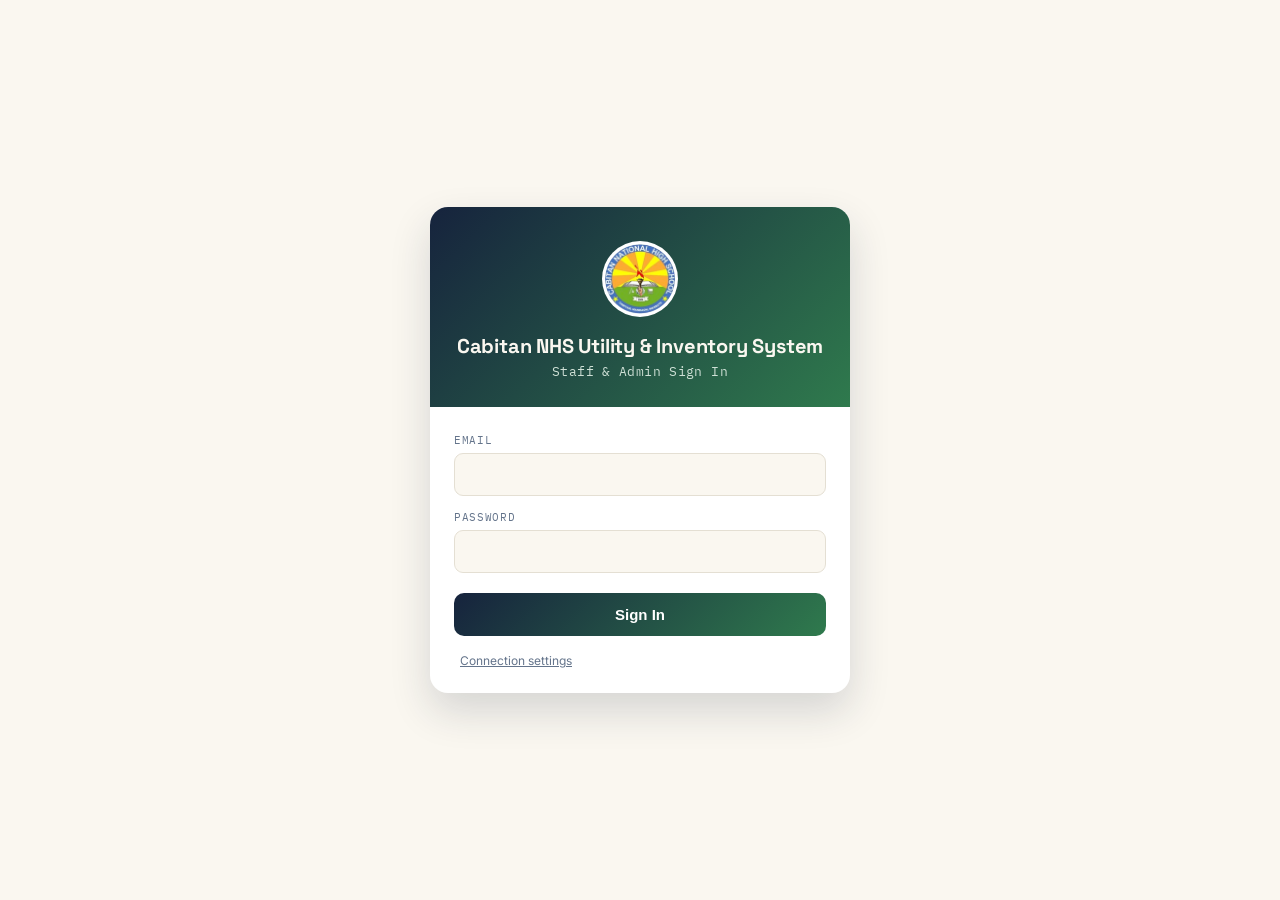
==== index.html @ 5f873664 "Update index.html" ====
<!DOCTYPE html>
<html lang="en">
<head>
<meta charset="UTF-8" />
<meta name="viewport" content="width=device-width, initial-scale=1, maximum-scale=1" />
<title>Stock Check — Cabitan NHS</title>
<!--
  DEPLOYING TO GITHUB PAGES:
  1. Rename this file to index.html and upload it to your GitHub repo
     (this is the staff-facing tool: check stock, sign in, log In/Out).
  2. Repo Settings -> Pages -> Source: Deploy from a branch -> main -> / (root).
  3. Your live URL will be https://yourusername.github.io/your-repo-name/
  4. Open it on a phone, tap "Connection settings," paste your Supabase
     project URL and anon key, then "Add to Home Screen" for quick access.
  5. Uses localStorage to remember your connection settings and sign-in
     session on that device -- works fine on GitHub Pages (unlike Claude's
     artifact sandbox, which needed a different storage API).

  PENDING REQUESTS: "Log Out" on an item here writes a row to the
  item_requests table instead of moving stock right away -- an admin has
  to open "Pending Requests" and Mark Fulfilled (or Remove) before stock
  actually changes. This page and dashboard.html BOTH read/write the same
  item_requests table, so they share one schema -- see the SQL and
  migration notes in dashboard.html's top comment for the create-table /
  RLS policy statements.
-->
<link rel="preconnect" href="https://fonts.googleapis.com">
<link href="https://fonts.googleapis.com/css2?family=Space+Grotesk:wght@500;600;700&family=Inter:wght@400;500;600&family=IBM+Plex+Mono:wght@500;600&display=swap" rel="stylesheet">
<style>
  :root{
    --ink:#16233D; --paper:#FAF7F0; --paper-raised:#FFFFFF; --slate:#64748B; --hair:#E4DFD3;
    --green:#2F7A4D; --green-bg:#E8F3EC;
    --amber:#C77C1D; --amber-bg:#FBEEDC;
    --rust:#B4402A; --rust-bg:#F8E8E4;
    --blue:#2E5AAC; --blue-bg:#E7EDF9;
  }
  *{box-sizing:border-box;}
  @media (prefers-reduced-motion: reduce){ *{animation-duration:.01ms !important; transition-duration:.01ms !important;} }
  html,body{margin:0; padding:0; background:var(--paper); color:var(--ink); font-family:'Inter',system-ui,sans-serif; -webkit-tap-highlight-color:transparent;}
  .app{width:100%; max-width:1400px; margin:0 auto; min-height:100vh; display:flex; flex-direction:column;}

  header{position:sticky; top:0; z-index:10; background:var(--ink); color:var(--paper); padding:18px 18px 14px;}
  .eyebrow{font-family:'IBM Plex Mono',monospace; font-size:11px; letter-spacing:.14em; text-transform:uppercase; color:#8FA3C9; margin:0 0 4px;}
  .title-row{display:flex; justify-content:space-between; align-items:flex-start; margin-bottom:14px;}
  .brand-row{display:flex; align-items:center; gap:10px;}
  .brand-logo{width:40px; height:36px; object-fit:cover; border-radius:8px; border:1px solid #2A3B5C;}
  h1{font-family:'Space Grotesk',sans-serif; font-weight:700; font-size:22px; margin:0; letter-spacing:-0.01em;}
  #authControl{font-family:'IBM Plex Mono',monospace; font-size:11px; text-align:right;}
  #authControl button{background:none; border:1px solid #2A3B5C; color:var(--paper); border-radius:99px; padding:5px 11px; cursor:pointer; font-family:inherit; font-size:11px;}
  .auth-name{display:block; color:#8FA3C9; margin-bottom:4px; max-width:130px; overflow:hidden; text-overflow:ellipsis; white-space:nowrap;}

  .search-row{display:flex; gap:8px;}
  #search{flex:1; font-family:'Inter',sans-serif; font-size:15px; padding:11px 14px; border-radius:10px; border:1px solid #2A3B5C; background:#1F3050; color:var(--paper); outline:none;}
  #search::placeholder{color:#7C8FB5;}
  #search:focus{border-color:#8FA3C9;}
  #refreshBtn{font-family:'IBM Plex Mono',monospace; font-size:12px; font-weight:600; border:1px solid #2A3B5C; background:#1F3050; color:var(--paper); border-radius:10px; padding:0 14px; cursor:pointer;}
  #refreshBtn:active{transform:scale(0.96);}
  .meta-row{display:flex; justify-content:space-between; align-items:center; margin-top:10px; font-family:'IBM Plex Mono',monospace; font-size:11px; color:#8FA3C9;}
  #settingsToggle{background:none; border:none; color:#8FA3C9; font-family:'IBM Plex Mono',monospace; font-size:11px; cursor:pointer; text-decoration:underline; padding:0;}

  #settingsPanel{display:none; background:#1F3050; padding:14px 18px; color:var(--paper);}
  #settingsPanel.open{display:block;}
  #settingsPanel label{display:block; font-family:'IBM Plex Mono',monospace; font-size:11px; color:#8FA3C9; margin:10px 0 4px;}
  #settingsPanel input{width:100%; font-family:'IBM Plex Mono',monospace; font-size:13px; padding:9px 10px; border-radius:8px; border:1px solid #2A3B5C; background:#16233D; color:var(--paper); outline:none;}
  #settingsPanel .hint{font-size:12px; color:#8FA3C9; margin-top:10px; line-height:1.5;}
  #saveSettings{margin-top:12px; width:100%; padding:10px; border:none; border-radius:8px; background:var(--paper); color:var(--ink); font-weight:600; cursor:pointer;}

  main{flex:1; padding:14px 14px 40px;}
  #status{text-align:center; padding:40px 20px; color:var(--slate); font-size:14px; line-height:1.6;}
  .list{display:grid; grid-template-columns:repeat(auto-fill, minmax(240px, 1fr)); gap:10px; align-items:start;}
  .card{position:relative; background:var(--paper-raised); border:1px solid var(--hair); border-radius:12px; padding:14px 16px 14px 30px; animation:rise .28s ease backwards;}
  .list .card:nth-child(n){animation-delay:calc(var(--i, 0) * 18ms);}
  @keyframes rise{ from{opacity:0; transform:translateY(6px);} to{opacity:1; transform:none;} }
  .card::before{content:""; position:absolute; left:12px; top:20px; width:7px; height:7px; border-radius:50%; background:var(--paper); border:2px solid var(--hair);}
  .card-top{display:flex; justify-content:space-between; align-items:flex-start; gap:10px;}
  .card-name{font-family:'Space Grotesk',sans-serif; font-weight:600; font-size:15.5px; line-height:1.25;}
  .card-cat{font-size:12px; color:var(--slate); margin-top:2px;}
  .qty{font-family:'IBM Plex Mono',monospace; font-weight:600; font-size:19px; white-space:nowrap;}
  .card-bottom{display:flex; justify-content:space-between; align-items:center; margin-top:10px;}
  .badge{font-family:'IBM Plex Mono',monospace; font-size:10.5px; font-weight:600; letter-spacing:.04em; text-transform:uppercase; padding:3px 9px; border-radius:99px;}
  .badge.ok{background:var(--green-bg); color:var(--green);}
  .badge.low{background:var(--amber-bg); color:var(--amber);}
  .badge.critical{background:var(--rust-bg); color:var(--rust);}
  .updated{font-size:11px; color:var(--slate);}

  .log-row{display:flex; gap:8px; margin-top:12px; padding-top:12px; border-top:1px dashed var(--hair);}
  .log-btn{flex:1; font-family:'IBM Plex Mono',monospace; font-size:11.5px; font-weight:600; letter-spacing:.03em; border-radius:8px; padding:8px 0; cursor:pointer; border:none;}
  .log-btn.in{background:var(--green-bg); color:var(--green);}
  .log-btn.out{background:var(--rust-bg); color:var(--rust);}
  .log-btn:active{transform:scale(0.97);}
  .signin-hint{font-size:12px; color:var(--slate); margin-top:12px; padding-top:12px; border-top:1px dashed var(--hair); text-align:center;}
  .signin-hint a{color:var(--blue); cursor:pointer; text-decoration:underline;}

  .empty{text-align:center; padding:60px 20px; color:var(--slate); font-size:14px;}
  footer{text-align:center; padding:16px; font-family:'IBM Plex Mono',monospace; font-size:10.5px; color:var(--slate); letter-spacing:.03em;}

  /* ---------- Modal (shared: sign-in + log transaction) ---------- */
  .overlay{display:none; position:fixed; inset:0; background:rgba(22,35,61,.55); z-index:50; align-items:flex-end; justify-content:center;}
  .overlay.open{display:flex;}
  .sheet{width:100%; max-width:520px; background:var(--paper-raised); border-radius:16px 16px 0 0; padding:22px 20px 26px; animation:slideup .22s ease;}
  @keyframes slideup{ from{transform:translateY(16px); opacity:0;} to{transform:none; opacity:1;} }
  .sheet h2{font-family:'Space Grotesk',sans-serif; font-size:18px; margin:0 0 4px;}
  .sheet .sub{font-size:12.5px; color:var(--slate); margin:0 0 16px;}
  .sheet label{display:block; font-family:'IBM Plex Mono',monospace; font-size:11px; color:var(--slate); margin:12px 0 4px;}
  .sheet input, .sheet select{width:100%; font-family:'Inter',sans-serif; font-size:15px; padding:10px 12px; border-radius:9px; border:1px solid var(--hair); background:var(--paper); color:var(--ink); outline:none;}
  .sheet input:focus, .sheet select:focus{border-color:var(--blue);}
  .sheet-actions{display:flex; gap:10px; margin-top:20px;}
  .sheet-actions button{flex:1; padding:11px 0; border-radius:9px; border:none; font-weight:600; cursor:pointer; font-size:14px;}
  .btn-cancel{background:var(--paper); color:var(--slate); border:1px solid var(--hair) !important;}
  .btn-confirm{background:var(--ink); color:var(--paper);}
  .sheet-error{color:var(--rust); font-size:12.5px; margin-top:10px; display:none;}
  .request-row{display:flex; justify-content:space-between; align-items:center; gap:10px; padding:10px 0; border-bottom:1px solid var(--hair);}
  .request-row:last-child{border-bottom:none;}
  .request-meta{font-size:13px;}
  .request-meta .name{font-family:'Space Grotesk',sans-serif; font-weight:600;}
  .request-meta .sub{font-size:11.5px; color:var(--slate); margin-top:1px;}
  .fulfill-btn{background:var(--green-bg); color:var(--green); border:none; border-radius:8px; padding:8px 14px; font-family:'IBM Plex Mono',monospace; font-size:11px; font-weight:600; cursor:pointer; white-space:nowrap;}
  .fulfill-btn:active{transform:scale(0.96);}
  .request-actions{display:flex; gap:8px; flex-shrink:0;}
  .remove-btn{background:var(--rust-bg); color:var(--rust); border:none; border-radius:8px; padding:8px 14px; font-family:'IBM Plex Mono',monospace; font-size:11px; font-weight:600; cursor:pointer; white-space:nowrap;}
  .remove-btn:active{transform:scale(0.96);}

  /* ---------- Login gate ---------- */
  #gateScreen{min-height:100vh; display:flex; align-items:center; justify-content:center; padding:24px;}
  .gate-card{width:100%; max-width:420px; background:var(--paper-raised); border-radius:18px; overflow:hidden; box-shadow:0 18px 40px rgba(22,35,61,.16); animation:rise .3s ease backwards;}
  .gate-hero{background:linear-gradient(135deg, var(--ink), var(--green)); color:var(--paper); padding:34px 24px 28px; text-align:center;}
  .gate-logo{width:76px; height:76px; border-radius:50%; object-fit:cover; border:3px solid rgba(255,255,255,.35); background:#fff; margin-bottom:12px;}
  .gate-hero h1{font-family:'Space Grotesk',sans-serif; font-weight:700; font-size:20px; margin:0 0 4px;}
  .gate-hero p{margin:0; font-size:12.5px; color:#CFE0D6; font-family:'IBM Plex Mono',monospace; letter-spacing:.03em;}
  .gate-form{padding:26px 24px 24px;}
  .gate-form label{display:block; font-family:'IBM Plex Mono',monospace; font-size:11px; letter-spacing:.06em; text-transform:uppercase; color:var(--slate); margin:14px 0 6px;}
  .gate-form label:first-child{margin-top:0;}
  .gate-form input{width:100%; font-family:'Inter',sans-serif; font-size:15px; padding:11px 13px; border-radius:9px; border:1px solid var(--hair); background:var(--paper); color:var(--ink); outline:none;}
  .gate-form input:focus{border-color:var(--blue);}
  .gate-btn{width:100%; margin-top:20px; padding:13px 0; border:none; border-radius:10px; background:linear-gradient(135deg, var(--ink), var(--green)); color:#fff; font-weight:600; font-size:15px; cursor:pointer;}
  .gate-btn:active{transform:scale(0.98);}
  .gate-error{color:var(--rust); font-size:12.5px; margin-top:12px; display:none;}
  .gate-settings-toggle{display:block; text-align:center; margin-top:16px; font-size:12px; color:var(--slate); text-decoration:underline; cursor:pointer; background:none; border:none; font-family:inherit;}
  #gateSettingsPanel{display:none; margin-top:14px; padding-top:14px; border-top:1px dashed var(--hair);}
  #gateSettingsPanel.open{display:block;}
  #gateSettingsPanel label{display:block; font-family:'IBM Plex Mono',monospace; font-size:11px; color:var(--slate); margin:10px 0 4px;}
  #gateSettingsPanel input{width:100%; font-family:'IBM Plex Mono',monospace; font-size:13px; padding:9px 10px; border-radius:8px; border:1px solid var(--hair); background:var(--paper); color:var(--ink); outline:none;}
  #gateSettingsPanel .hint{font-size:11.5px; color:var(--slate); margin-top:10px; line-height:1.5;}
  #gateSaveSettings{margin-top:12px; width:100%; padding:10px; border:none; border-radius:8px; background:var(--ink); color:var(--paper); font-weight:600; cursor:pointer;}

  /* ---------- Hub (landing after sign-in) ---------- */
  #hubScreen{min-height:100vh; display:flex; flex-direction:column;}
  .hub-header{background:var(--ink); color:var(--paper); padding:18px 22px; display:flex; justify-content:space-between; align-items:center; gap:12px; flex-wrap:wrap;}
  .hub-header .brand-row{display:flex; align-items:center; gap:10px;}
  .hub-header .brand-logo{width:38px; height:34px; object-fit:cover; border-radius:8px; border:1px solid #2A3B5C;}
  .hub-header h1{font-family:'Space Grotesk',sans-serif; font-weight:700; font-size:18px; margin:0;}
  .hub-header .eyebrow{margin:0 0 2px;}
  #hubAuthControl{font-family:'IBM Plex Mono',monospace; font-size:11px; text-align:right;}
  #hubAuthControl span{display:block; color:#8FA3C9; margin-bottom:4px; max-width:180px; overflow:hidden; text-overflow:ellipsis; white-space:nowrap;}
  #hubAuthControl button{background:none; border:1px solid #2A3B5C; color:var(--paper); border-radius:99px; padding:5px 11px; cursor:pointer; font-family:inherit; font-size:11px; margin-left:6px;}
  .hub-main{flex:1; padding:36px 20px 40px; max-width:900px; width:100%; margin:0 auto;}
  .hub-welcome{font-family:'Space Grotesk',sans-serif; font-weight:600; font-size:20px; margin:0 0 4px;}
  .hub-sub{color:var(--slate); font-size:13.5px; margin:0 0 26px;}
  .tile-grid{display:grid; grid-template-columns:repeat(auto-fit, minmax(180px, 1fr)); gap:16px;}
  .tile{background:var(--paper-raised); border:1px solid var(--hair); border-radius:16px; padding:26px 18px; text-align:center; cursor:pointer; font-family:'Space Grotesk',sans-serif; font-weight:600; font-size:15px; color:var(--ink); transition:transform .12s ease, box-shadow .12s ease;}
  .tile:active{transform:scale(0.97);}
  .tile:hover{box-shadow:0 8px 20px rgba(22,35,61,.1); border-color:#c9c2ae;}
  .tile-icon{width:44px; height:44px; border-radius:12px; display:flex; align-items:center; justify-content:center; margin:0 auto 12px; font-size:20px;}
  .tile-icon.dash{background:var(--blue-bg); color:var(--blue);}
  .tile-icon.inv{background:var(--green-bg); color:var(--green);}
  .tile-icon.credit{background:var(--amber-bg); color:var(--amber);}
  .tile-note{display:block; font-family:'Inter',sans-serif; font-weight:400; font-size:11.5px; color:var(--slate); margin-top:4px;}

  /* Back-to-hub link shown inside the Inventory screen header */
  #backToHub{font-family:'IBM Plex Mono',monospace; font-size:11px; color:#8FA3C9; text-decoration:underline; background:none; border:none; cursor:pointer; padding:0;}

  /* ---------- Responsive: fluid from phone to ultra-wide desktop ---------- */
  /* .list above already reflows its own column count to fit any width via
     auto-fill, so no fixed-step breakpoints are needed for the card grid --
     it grows from 1 column on a phone to as many as fit on a large monitor. */
  @media (min-width: 640px){
    header{padding:22px 26px 16px;}
    main{padding:18px 14px 48px;}
    .overlay{align-items:center; padding:24px;}
    .sheet{max-width:440px; border-radius:16px; max-height:85vh; overflow-y:auto;}
  }
  /* Small-phone safety net: tighten spacing and let the header wrap instead
     of clipping on very narrow devices (e.g. older/small phones ~320px). */
  @media (max-width: 380px){
    header{padding:14px 12px 12px;}
    main{padding:10px 8px 32px;}
    h1{font-size:19px;}
    .title-row{flex-wrap:wrap; gap:8px;}
    #authControl{text-align:left;}
    .search-row{flex-wrap:wrap;}
    #refreshBtn{padding:9px 14px;}
  }
</style>
</head>
<body>

<!-- ================= Login Gate ================= -->
<div id="gateScreen">
  <div class="gate-card">
    <div class="gate-hero">
      <img class="gate-logo" src="[data-uri]" alt="Cabitan National High School logo" />
      <h1>Cabitan NHS Utility & Inventory System</h1>
      <p>Staff &amp; Admin Sign In</p>
    </div>
    <div class="gate-form">
      <label for="gateEmail">Email</label>
      <input id="gateEmail" type="email" autocomplete="username" />
      <label for="gatePassword">Password</label>
      <input id="gatePassword" type="password" autocomplete="current-password" />
      <p class="gate-error" id="gateError"></p>
      <button class="gate-btn" id="gateSignIn">Sign In</button>
      <button class="gate-settings-toggle" id="gateSettingsToggle" type="button">Connection settings</button>
      <div id="gateSettingsPanel">
        <label for="gateSupaUrl">Supabase Project URL</label>
        <input id="gateSupaUrl" type="text" placeholder="https://xxxx.supabase.co" />
        <label for="gateSupaKey">Supabase Anon (public) Key</label>
        <input id="gateSupaKey" type="text" placeholder="eyJhbGciOi..." />
        <button id="gateSaveSettings">Save Connection</button>
        <p class="hint">Use the <strong>anon/public</strong> key only. Settings are saved on this device only.</p>
      </div>
    </div>
  </div>
</div>

<!-- ================= Hub (landing after sign-in) ================= -->
<div id="hubScreen" style="display:none;">
  <header class="hub-header">
    <div class="brand-row">
      <img class="brand-logo" src="[data-uri]" alt="Cabitan National High School logo" />
      <div>
        <p class="eyebrow">Cabitan NHS</p>
        <h1>Utility & Inventory System</h1>
      </div>
    </div>
    <div id="hubAuthControl"></div>
  </header>
  <main class="hub-main">
    <p class="hub-welcome" id="hubWelcome">Welcome</p>
    <p class="hub-sub">Choose where you'd like to go.</p>
    <div class="tile-grid">
      <button class="tile" id="tileDashboard">
        <span class="tile-icon dash">&#128202;</span>
        Dashboard
        <span class="tile-note">Stock overview &amp; reports</span>
      </button>
      <button class="tile" id="tileInventory">
        <span class="tile-icon inv">&#128230;</span>
        Inventory
        <span class="tile-note">Search stock, log supplies</span>
      </button>
    </div>
  </main>
</div>

<div class="app" id="inventoryScreen" style="display:none;">
  <header>
    <div class="title-row">
      <div class="brand-row">
        <img class="brand-logo" src="[data-uri]" alt="Cabitan National High School logo" />
        <div>
          <p class="eyebrow">Cabitan NHS · Inventory</p>
          <h1>Stock Check</h1>
        </div>
      </div>
      <div id="authControl"></div>
    </div>
    <div class="search-row">
      <input id="search" type="text" placeholder="Search a supply or category…" autocomplete="off" />
      <button id="refreshBtn">Refresh</button>
    </div>
    <div class="meta-row">
      <span id="metaText">Not connected</span>
      <div style="display:flex; gap:10px; align-items:center;">
        <button id="backToHub">&larr; Hub</button>
        <a href="dashboard.html" id="dashboardLink" style="font-family:'IBM Plex Mono',monospace; font-size:11px; color:#8FA3C9; text-decoration:underline;">View Dashboard</a>
        <button id="settingsToggle">Connection settings</button>
      </div>
    </div>
  </header>

  <div id="settingsPanel">
    <label for="supaUrl">Supabase Project URL</label>
    <input id="supaUrl" type="text" placeholder="https://xxxx.supabase.co" />
    <label for="supaKey">Supabase Anon (public) Key</label>
    <input id="supaKey" type="text" placeholder="eyJhbGciOi..." />
    <button id="saveSettings">Save &amp; Connect</button>
    <p class="hint">
      Use the <strong>anon/public</strong> key only — never the service_role key.
      <code>supply_data</code> needs Row Level Security: SELECT open to everyone,
      INSERT restricted to signed-in staff. Settings are saved on this device only.
    </p>
  </div>

  <main>
    <div id="status">Enter your Supabase connection details to load current stock.</div>
    <div class="list" id="list"></div>
  </main>

  <footer>SYNCS FROM SUPABASE · STAFF SIGN-IN REQUIRED TO LOG SUPPLIES</footer>
</div>

<!-- Set New Password sheet (shown after signing in with a temporary password) -->
<div class="overlay" id="newPasswordOverlay">
  <div class="sheet">
    <h2>Set a New Password</h2>
    <p class="sub">You're signing in with a temporary password. Choose a new one to continue.</p>
    <label for="newPassword1">New Password</label>
    <input id="newPassword1" type="password" autocomplete="new-password" placeholder="At least 8 characters" />
    <label for="newPassword2">Confirm New Password</label>
    <input id="newPassword2" type="password" autocomplete="new-password" />
    <p class="sheet-error" id="newPasswordError"></p>
    <div class="sheet-actions">
      <button class="btn-confirm" id="newPasswordConfirm" style="width:100%;">Set Password &amp; Continue</button>
    </div>
  </div>
</div>

<!-- Manage Staff sheet (admins only) -->
<div class="overlay" id="manageStaffOverlay">
  <div class="sheet">
    <h2>Create Staff Account</h2>
    <p class="sub">The new staff member will be able to sign in and log supplies immediately with the password you set here.</p>
    <label for="newStaffEmail">Email</label>
    <input id="newStaffEmail" type="email" autocomplete="off" />
    <label for="newStaffPassword">Temporary Password</label>
    <input id="newStaffPassword" type="text" autocomplete="off" placeholder="At least 8 characters" />
    <p class="sheet-error" id="manageStaffError"></p>
    <p class="sheet-error" id="manageStaffSuccess" style="color:var(--green); display:none;"></p>
    <div class="sheet-actions">
      <button class="btn-cancel" id="manageStaffCancel">Close</button>
      <button class="btn-confirm" id="manageStaffConfirm">Create Account</button>
    </div>
  </div>
</div>

<!-- Pending Requests panel (admins only) -->
<div class="overlay" id="requestsOverlay">
  <div class="sheet" style="max-height:80vh; overflow-y:auto;">
    <h2>Pending Requests</h2>
    <p class="sub">Only admins can see this list. Stock only changes once you mark a request Fulfilled. Remove dismisses a request without touching stock.</p>
    <div id="requestsList"></div>
    <div class="sheet-actions">
      <button class="btn-cancel" id="requestsCancel">Close</button>
    </div>
  </div>
</div>

<!-- Log transaction sheet -->
<div class="overlay" id="logOverlay">
  <div class="sheet">
    <h2 id="logTitle">Log Supplies</h2>
    <p class="sub" id="logSub"></p>
    <label for="logQty">Quantity</label>
    <input id="logQty" type="number" min="1" inputmode="numeric" />
    <p class="sheet-error" id="logError"></p>
    <div class="sheet-actions">
      <button class="btn-cancel" id="logCancel">Cancel</button>
      <button class="btn-confirm" id="logConfirm">Confirm</button>
    </div>
  </div>
</div>

<script>
// ---------- localStorage-backed shim (portable version) ----------
// Replaces Claude's artifact-only window.storage API with plain
// localStorage, which works in any normal browser -- including inside a
// Google Apps Script Web App's HtmlService page.
window.storage = {
  async get(key) {
    const v = localStorage.getItem(key);
    return v === null ? null : { value: v };
  },
  async set(key, value) {
    localStorage.setItem(key, value);
    return { key, value };
  },
  async delete(key) {
    localStorage.removeItem(key);
    return { key, deleted: true };
  },
};

// ---------- Default connection (baked into the file) ----------
// This is the SAME anon/public key you'd otherwise type into "Connection
// settings" -- it's safe to ship in the page because it's protected by
// Supabase Row Level Security, not secrecy. Baking it in means ordinary
// staff never see a setup screen; "Connection settings" is still there
// (mainly for you as admin) if you ever need to point the app at a
// different Supabase project.
const DEFAULT_SUPABASE_URL = 'https://yzsnhoqxbmbuuibillch.supabase.co';
const DEFAULT_SUPABASE_KEY = 'sb_publishable_L7ObwFnG5dI1VhyfTgZmZw_sZSKn8FA'; // your project's anon/public key

const $ = (id) => document.getElementById(id);
let allItems = [];       // aggregated stock, keyed list
let session = null;      // { access_token, refresh_token, email }
let pendingLog = null;   // { item, status }
let connConfig = { url: DEFAULT_SUPABASE_URL, key: DEFAULT_SUPABASE_KEY }; // Supabase project URL + anon key, shared by gate + inventory settings panels

function supaUrl(){ return (connConfig.url || '').trim().replace(/\/$/, ''); }
function supaKey(){ return (connConfig.key || '').trim(); }

// ---------- Screen switching (gate / hub / inventory) ----------
function showScreen(name) {
  $('gateScreen').style.display = name === 'gate' ? '' : 'none';
  $('hubScreen').style.display = name === 'hub' ? '' : 'none';
  $('inventoryScreen').style.display = name === 'inventory' ? '' : 'none';
}

function goToHub() {
  $('gateEmail').value = ''; $('gatePassword').value = '';
  renderAuthControl();
  showScreen('hub');
  $('hubWelcome').textContent = `Welcome, ${session.name || deriveNameFromEmail(session.email)}`;
}

function goToInventory() {
  showScreen('inventory');
  if (supaUrl() && supaKey()) fetchStock();
}

// ---------- Persisted settings & session ----------
// This is the PORTABLE version: window.storage above is a small shim over
// localStorage, so this file works as-is on any normal web host --
// Google Apps Script (HtmlService), GitHub Pages, Netlify, your own
// server, etc. No changes needed to deploy it.
function syncConfigInputs() {
  $('supaUrl').value = connConfig.url; $('supaKey').value = connConfig.key;
  $('gateSupaUrl').value = connConfig.url; $('gateSupaKey').value = connConfig.key;
}

async function loadSettings() {
  // Start from the baked-in default, then let a locally-saved override
  // (set via "Connection settings") take precedence if one exists --
  // this is only expected to be used by admins testing another project.
  connConfig = { url: DEFAULT_SUPABASE_URL, key: DEFAULT_SUPABASE_KEY };
  try {
    const res = await window.storage.get('supabase-config');
    if (res && res.value) {
      const cfg = JSON.parse(res.value);
      if (cfg.url && cfg.key) connConfig = { url: cfg.url, key: cfg.key };
    }
  } catch (e) { /* nothing saved locally, defaults stand */ }
  syncConfigInputs();

  try {
    const res = await window.storage.get('supabase-session');
    if (res && res.value) session = JSON.parse(res.value);
  } catch (e) { /* not signed in */ }

  if (session) {
    goToHub();
  } else {
    // Only force the settings panel open if even the baked-in default is
    // missing/unfilled -- normal staff should never hit this.
    if (!connConfig.url || !connConfig.key || connConfig.url.includes('xxxx.supabase.co')) {
      $('gateSettingsPanel').classList.add('open');
    }
    showScreen('gate');
  }
}

async function saveConnConfig(url, key) {
  if (!url || !key) { alert('Please enter both the project URL and the anon key.'); return false; }
  connConfig = { url, key };
  syncConfigInputs();
  try { await window.storage.set('supabase-config', JSON.stringify(connConfig)); }
  catch (e) { console.error('Could not save settings', e); }
  return true;
}

async function saveSettings() {
  const ok = await saveConnConfig($('supaUrl').value.trim(), $('supaKey').value.trim());
  if (!ok) return;
  $('settingsPanel').classList.remove('open');
  fetchStock();
}

async function saveGateSettings() {
  const ok = await saveConnConfig($('gateSupaUrl').value.trim(), $('gateSupaKey').value.trim());
  if (!ok) return;
  $('gateSettingsPanel').classList.remove('open');
}

async function persistSession() {
  try { await window.storage.set('supabase-session', JSON.stringify(session)); }
  catch (e) { console.error('Could not save session', e); }
}

async function clearSession() {
  session = null;
  try { await window.storage.delete('supabase-session'); } catch (e) {}
  showScreen('gate');
}

// ---------- Auth (Supabase GoTrue REST, no library needed) ----------
function renderAuthControl() {
  if (!session) return;
  const manageBtn = session.isAdmin ? `<button class="js-manage-staff" style="margin-top:4px;">Manage Staff</button>` : '';
  const requestsBtn = session.isAdmin ? `<button class="js-view-requests" style="margin-top:4px;">Pending Requests</button>` : '';
  const displayName = session.name || deriveNameFromEmail(session.email);
  const html = `<span class="auth-name" title="${escapeHtml(session.email)}">${escapeHtml(displayName)}</span><button class="js-sign-out">Sign out</button>${manageBtn}${requestsBtn}`;

  for (const id of ['authControl', 'hubAuthControl']) {
    const el = $(id);
    if (!el) continue;
    el.innerHTML = html;
    el.querySelector('.js-sign-out').addEventListener('click', clearSession);
    if (session.isAdmin) {
      el.querySelector('.js-manage-staff').addEventListener('click', () => openOverlay('manageStaffOverlay'));
      el.querySelector('.js-view-requests').addEventListener('click', openRequestsPanel);
    }
  }
}

async function doSignIn() {
  const email = $('gateEmail').value.trim();
  const password = $('gatePassword').value;
  $('gateError').style.display = 'none';
  if (!supaUrl() || !supaKey()) {
    $('gateError').textContent = 'Set up connection settings first.';
    $('gateError').style.display = 'block';
    $('gateSettingsPanel').classList.add('open');
    return;
  }
  if (!email || !password) return;

  try {
    const res = await fetch(`${supaUrl()}/auth/v1/token?grant_type=password`, {
      method: 'POST',
      headers: { apikey: supaKey(), 'Content-Type': 'application/json' },
      body: JSON.stringify({ email, password }),
    });
    const data = await res.json();
    if (!res.ok) throw new Error(data.error_description || data.msg || 'Sign in failed');

    session = {
      access_token: data.access_token, refresh_token: data.refresh_token, email,
      isAdmin: data.user?.app_metadata?.is_admin === true,
      name: displayNameFor(data.user, email),
    };
    await persistSession();

    if (data.user?.user_metadata?.must_change_password === true) {
      $('newPasswordError').style.display = 'none';
      $('newPassword1').value = ''; $('newPassword2').value = '';
      openOverlay('newPasswordOverlay');
      return;
    }

    goToHub();
  } catch (e) {
    $('gateError').textContent = e.message;
    $('gateError').style.display = 'block';
  }
}

async function doSetNewPassword() {
  const p1 = $('newPassword1').value;
  const p2 = $('newPassword2').value;
  $('newPasswordError').style.display = 'none';

  if (!p1 || p1.length < 8) {
    $('newPasswordError').textContent = 'Password must be at least 8 characters.';
    $('newPasswordError').style.display = 'block';
    return;
  }
  if (p1 !== p2) {
    $('newPasswordError').textContent = 'Passwords do not match.';
    $('newPasswordError').style.display = 'block';
    return;
  }

  try {
    const res = await fetch(`${supaUrl()}/auth/v1/user`, {
      method: 'PUT',
      headers: {
        apikey: supaKey(),
        Authorization: `Bearer ${session.access_token}`,
        'Content-Type': 'application/json',
      },
      body: JSON.stringify({ password: p1, data: { must_change_password: false } }),
    });
    const data = await res.json();
    if (!res.ok) throw new Error(data.msg || data.error_description || 'Could not set new password');

    closeOverlay('newPasswordOverlay');
    goToHub();
  } catch (e) {
    $('newPasswordError').textContent = e.message;
    $('newPasswordError').style.display = 'block';
  }
}

async function createStaffAccount() {
  const email = $('newStaffEmail').value.trim();
  const password = $('newStaffPassword').value;
  $('manageStaffError').style.display = 'none';
  $('manageStaffSuccess').style.display = 'none';

  if (!email || !password) {
    $('manageStaffError').textContent = 'Email and password are required.';
    $('manageStaffError').style.display = 'block';
    return;
  }

  try {
    const res = await fetch(`${supaUrl()}/functions/v1/create-staff-account`, {
      method: 'POST',
      headers: {
        apikey: supaKey(),
        Authorization: `Bearer ${session.access_token}`,
        'Content-Type': 'application/json',
      },
      body: JSON.stringify({ email, password }),
    });
    const data = await res.json();
    if (!res.ok) throw new Error(data.error || `Request failed (${res.status})`);

    $('manageStaffSuccess').textContent = `${email} can now sign in with the password you set.`;
    $('manageStaffSuccess').style.display = 'block';
    $('newStaffEmail').value = '';
    $('newStaffPassword').value = '';
  } catch (e) {
    $('manageStaffError').textContent = e.message;
    $('manageStaffError').style.display = 'block';
  }
}

async function refreshIfNeeded() {
  // Access tokens expire; if a write fails on auth, try the refresh token once.
  if (!session || !session.refresh_token) return false;
  try {
    const res = await fetch(`${supaUrl()}/auth/v1/token?grant_type=refresh_token`, {
      method: 'POST',
      headers: { apikey: supaKey(), 'Content-Type': 'application/json' },
      body: JSON.stringify({ refresh_token: session.refresh_token }),
    });
    const data = await res.json();
    if (!res.ok) throw new Error('expired');
    session = { access_token: data.access_token, refresh_token: data.refresh_token, email: session.email, isAdmin: session.isAdmin, name: session.name };
    await persistSession();
    return true;
  } catch (e) {
    await clearSession();
    return false;
  }
}

// ---------- Stock data ----------
async function fetchStock() {
  const url = supaUrl(), key = supaKey();
  if (!url || !key) {
    $('status').textContent = 'Enter your Supabase connection details to load current stock.';
    $('status').style.display = 'block';
    return;
  }
  $('status').style.display = 'block';
  $('status').textContent = 'Loading…';
  $('list').innerHTML = '';

  try {
    const endpoint = `${url}/rest/v1/supply_data?select=name,category,supplier,unit,price,quantity,status,updated_at&deleted=eq.false&order=name.asc`;
    const res = await fetch(endpoint, { headers: { apikey: key, Authorization: `Bearer ${key}` } });
    if (!res.ok) {
      const body = await res.json().catch(() => ({}));
      throw new Error(body.message || body.hint || `Request failed (${res.status})`);
    }
    const rows = await res.json();

    // supply_data is transaction-level (one row per In/Out event) -- aggregate
    // into current stock per product, same logic as the desktop dashboard's
    // fetch_product_stock(). Also keep the last-seen category/supplier/unit/
    // price so logging a new transaction can reuse them.
    const byName = {};
    for (const row of rows) {
      const k = row.name || '(unnamed)';
      if (!byName[k]) byName[k] = { name: k, category: row.category, supplier: row.supplier, unit: row.unit, price: row.price, qty: 0, updated_at: row.updated_at };
      byName[k].qty += row.status === 'In' ? Number(row.quantity) : -Number(row.quantity);
      if (row.updated_at > byName[k].updated_at) {
        byName[k].updated_at = row.updated_at;
        byName[k].category = row.category; byName[k].supplier = row.supplier;
        byName[k].unit = row.unit; byName[k].price = row.price;
      }
    }
    allItems = Object.values(byName).sort((a, b) => a.name.localeCompare(b.name));
    $('metaText').textContent = `${allItems.length} products · updated ${new Date().toLocaleTimeString()}`;
    render(filteredItems());
  } catch (e) {
    $('status').style.display = 'block';
    $('status').textContent = `Couldn't load stock: ${e.message}. Check your URL/key and that supply_data allows anon SELECT.`;
    $('metaText').textContent = 'Connection error';
  }
}

function filteredItems() {
  const q = $('search').value.trim().toLowerCase();
  if (!q) return allItems;
  return allItems.filter(i => i.name.toLowerCase().includes(q) || (i.category || '').toLowerCase().includes(q));
}

function statusFor(qty) {
  if (qty < 4) return { cls: 'critical', label: 'Critical' };
  if (qty <= 5) return { cls: 'low', label: 'Low stock' };
  return { cls: 'ok', label: 'In stock' };
}

function render(items) {
  const list = $('list');
  list.innerHTML = '';
  if (items.length === 0) {
    $('status').style.display = 'block';
    $('status').textContent = 'No matching supplies.';
    return;
  }
  $('status').style.display = 'none';

  items.forEach((item, i) => {
    const st = statusFor(item.qty);
    const when = item.updated_at ? new Date(item.updated_at).toLocaleDateString() : '—';
    const card = document.createElement('div');
    card.className = 'card';
    card.style.setProperty('--i', i);
    card.innerHTML = `
      <div class="card-top">
        <div>
          <div class="card-name">${escapeHtml(item.name)}</div>
          <div class="card-cat">${escapeHtml(item.category || 'Uncategorized')}</div>
        </div>
        <div class="qty">${item.qty}</div>
      </div>
      <div class="card-bottom">
        <span class="badge ${st.cls}">${st.label}</span>
        <span class="updated">Last activity ${when}</span>
      </div>
      ${session ? `
        <div class="log-row">
          <button class="log-btn in" data-name="${escapeHtml(item.name)}" data-status="In">+ Add In</button>
          <button class="log-btn out" data-name="${escapeHtml(item.name)}" data-status="Out">− Request</button>
        </div>
      ` : `
        <div class="signin-hint"><a data-signin>Sign in</a> to log a transaction for this item</div>
      `}
    `;
    list.appendChild(card);
  });

  list.querySelectorAll('.log-btn').forEach(btn => {
    btn.addEventListener('click', () => {
      const item = allItems.find(i => i.name === btn.dataset.name);
      openLogSheet(item, btn.dataset.status);
    });
  });
  list.querySelectorAll('[data-signin]').forEach(a => a.addEventListener('click', () => showScreen('gate')));
}

// ---------- Log transaction ----------
// ---------- Pending Requests (admins only) ----------
async function openRequestsPanel() {
  openOverlay('requestsOverlay');
  await loadPendingRequests();
}

async function loadPendingRequests() {
  const el = $('requestsList');
  el.innerHTML = '<p class="sub">Loading…</p>';
  try {
    const attempt = () => fetch(
      `${supaUrl()}/rest/v1/item_requests?select=*&status=eq.Pending&order=requested_at.asc`,
      { headers: { apikey: supaKey(), Authorization: `Bearer ${session.access_token}` } }
    );
    let res = await attempt();
    if (res.status === 401) {
      const ok = await refreshIfNeeded();
      if (!ok) throw new Error('Your session expired. Please sign in again.');
      res = await attempt();
    }
    if (!res.ok) {
      const body = await res.json().catch(() => ({}));
      throw new Error(body.message || `Request failed (${res.status})`);
    }
    const rows = await res.json();

    el.innerHTML = rows.length ? '' : '<p class="sub">No pending requests.</p>';
    rows.forEach(r => {
      const when = r.requested_at ? new Date(r.requested_at).toLocaleString() : '';
      const div = document.createElement('div');
      div.className = 'request-row';
      div.innerHTML = `
        <div class="request-meta">
          <div class="name">${escapeHtml(r.item_name)} × ${r.quantity}</div>
          <div class="sub">${escapeHtml(r.requested_by || 'Unknown')} · ${when}</div>
        </div>
        <div class="request-actions">
          <button class="remove-btn" data-id="${r.id}">Remove</button>
          <button class="fulfill-btn" data-id="${r.id}">Mark Fulfilled</button>
        </div>
      `;
      el.appendChild(div);
    });
    el.querySelectorAll('.fulfill-btn').forEach(btn => {
      btn.addEventListener('click', () => fulfillRequest(rows.find(r => r.id === btn.dataset.id), btn));
    });
    el.querySelectorAll('.remove-btn').forEach(btn => {
      btn.addEventListener('click', () => removeRequest(rows.find(r => r.id === btn.dataset.id), btn));
    });
  } catch (e) {
    el.innerHTML = `<p class="sub" style="color:var(--rust);">Couldn't load requests: ${e.message}</p>`;
  }
}

async function fulfillRequest(request, btn) {
  if (!request) return;
  btn.disabled = true;
  btn.textContent = 'Working…';

  const authHeaders = () => ({
    apikey: supaKey(),
    Authorization: `Bearer ${session.access_token}`,
    'Content-Type': 'application/json',
  });

  try {
    // 1. Mark the request Fulfilled
    const attemptUpdate = () => fetch(`${supaUrl()}/rest/v1/item_requests?id=eq.${request.id}`, {
      method: 'PATCH',
      headers: { ...authHeaders(), Prefer: 'return=minimal' },
      body: JSON.stringify({
        status: 'Fulfilled',
        fulfilled_by: session.email,
        fulfilled_at: new Date().toISOString(),
      }),
    });
    let updateRes = await attemptUpdate();
    if (updateRes.status === 401) {
      const ok = await refreshIfNeeded();
      if (!ok) throw new Error('Your session expired. Please sign in again.');
      updateRes = await attemptUpdate();
    }
    if (!updateRes.ok) {
      const body = await updateRes.json().catch(() => ({}));
      throw new Error(body.message || `Couldn't update request (${updateRes.status})`);
    }

    // 2. Only now does stock actually move -- create the real "Out" transaction
    const stockRow = {
      id: (crypto.randomUUID ? crypto.randomUUID() : String(Date.now()) + Math.random().toString(16).slice(2)),
      category: request.category, supplier: request.supplier, name: request.item_name,
      unit: request.unit, price: request.price, quantity: request.quantity,
      description: '', receiver: request.requested_by,
      date: new Date().toISOString().slice(0, 10), status: 'Out',
      updated_at: new Date().toISOString(), deleted: false,
    };
    const attemptStock = () => fetch(`${supaUrl()}/rest/v1/supply_data`, {
      method: 'POST',
      headers: { ...authHeaders(), Prefer: 'return=minimal' },
      body: JSON.stringify(stockRow),
    });
    let stockRes = await attemptStock();
    if (stockRes.status === 401) {
      const ok = await refreshIfNeeded();
      if (!ok) throw new Error('Your session expired. Please sign in again.');
      stockRes = await attemptStock();
    }
    if (!stockRes.ok) {
      const body = await stockRes.json().catch(() => ({}));
      throw new Error(body.message || `Request marked Fulfilled, but stock update failed (${stockRes.status})`);
    }

    await loadPendingRequests();
    await fetchStock();
  } catch (e) {
    alert(e.message);
    btn.disabled = false;
    btn.textContent = 'Mark Fulfilled';
  }
}

async function removeRequest(request, btn) {
  if (!request) return;
  if (!confirm(`Remove the request for "${request.item_name}" × ${request.quantity}? This does not change stock.`)) return;

  btn.disabled = true;
  btn.textContent = 'Removing…';

  try {
    const attempt = () => fetch(`${supaUrl()}/rest/v1/item_requests?id=eq.${request.id}`, {
      method: 'PATCH',
      headers: {
        apikey: supaKey(),
        Authorization: `Bearer ${session.access_token}`,
        'Content-Type': 'application/json',
        Prefer: 'return=minimal',
      },
      body: JSON.stringify({
        status: 'Removed',
        fulfilled_by: session.email,
        fulfilled_at: new Date().toISOString(),
      }),
    });
    let res = await attempt();
    if (res.status === 401) {
      const ok = await refreshIfNeeded();
      if (!ok) throw new Error('Your session expired. Please sign in again.');
      res = await attempt();
    }
    if (!res.ok) {
      const body = await res.json().catch(() => ({}));
      throw new Error(body.message || `Couldn't remove request (${res.status})`);
    }
    await loadPendingRequests();
  } catch (e) {
    alert(e.message);
    btn.disabled = false;
    btn.textContent = 'Remove';
  }
}

function openLogSheet(item, status) {
  pendingLog = { item, status };
  $('logTitle').textContent = status === 'In' ? 'Log Supplies In' : 'Request Supplies Out';
  $('logSub').textContent = status === 'In'
    ? `${item.name} · currently ${item.qty} on hand · logged as ${session.email}`
    : `${item.name} · currently ${item.qty} on hand · this goes to an admin for approval, requested by ${session.email}`;
  $('logQty').value = '';
  $('logError').style.display = 'none';
  openOverlay('logOverlay');
  setTimeout(() => $('logQty').focus(), 50);
}

async function confirmLog() {
  const qty = parseInt($('logQty').value, 10);
  if (!qty || qty <= 0) {
    $('logError').textContent = 'Enter a quantity greater than 0.';
    $('logError').style.display = 'block';
    return;
  }

  const { item, status } = pendingLog;

  // "In" (receiving new stock) still applies immediately. "Out" (taking stock
  // out) now becomes a pending request instead -- stock only actually changes
  // once an admin marks it Fulfilled (see fulfillRequest()).
  const endpoint = status === 'In' ? 'supply_data' : 'item_requests';
  const row = status === 'In'
    ? {
        id: (crypto.randomUUID ? crypto.randomUUID() : String(Date.now()) + Math.random().toString(16).slice(2)),
        category: item.category, supplier: item.supplier, name: item.name, unit: item.unit,
        price: item.price, quantity: qty, description: '', receiver: session.email,
        date: new Date().toISOString().slice(0, 10), status,
        updated_at: new Date().toISOString(), deleted: false,
      }
    : {
        id: (crypto.randomUUID ? crypto.randomUUID() : String(Date.now()) + Math.random().toString(16).slice(2)),
        item_name: item.name, category: item.category, supplier: item.supplier,
        unit: item.unit, price: item.price, quantity: qty,
        requested_by: session.email, status: 'Pending',
      };

  const attempt = async () => fetch(`${supaUrl()}/rest/v1/${endpoint}`, {
    method: 'POST',
    headers: {
      apikey: supaKey(),
      Authorization: `Bearer ${session.access_token}`,
      'Content-Type': 'application/json',
      Prefer: 'return=minimal',
    },
    body: JSON.stringify(row),
  });

  try {
    let res = await attempt();
    if (res.status === 401) {
      // Access token likely expired -- refresh once and retry.
      const ok = await refreshIfNeeded();
      if (!ok) throw new Error('Your session expired. Please sign in again.');
      res = await attempt();
    }
    if (!res.ok) {
      const body = await res.json().catch(() => ({}));
      throw new Error(body.message || body.hint || `Save failed (${res.status}). Check the INSERT policy for authenticated staff.`);
    }

    closeOverlay('logOverlay');
    if (status === 'In') {
      await fetchStock();
    } else {
      alert(`Request submitted -- an admin needs to mark it Fulfilled before stock updates.`);
    }
  } catch (e) {
    $('logError').textContent = e.message;
    $('logError').style.display = 'block';
  }
}

// ---------- Overlay helpers ----------
function openOverlay(id) { $(id).classList.add('open'); }
function closeOverlay(id) { $(id).classList.remove('open'); }

function escapeHtml(str) {
  const div = document.createElement('div');
  div.textContent = str ?? '';
  return div.innerHTML;
}

// Turns "ivy.buncaras@deped.gov.ph" into "Ivy Buncaras". Splits the local
// part on ., _, - or digits, title-cases each piece, and drops empty
// fragments (stray numbers, double separators).
function deriveNameFromEmail(email) {
  if (!email) return '';
  const local = email.split('@')[0];
  const parts = local.split(/[._\-0-9]+/).filter(Boolean);
  const words = parts.length ? parts : [local];
  return words.map(w => w.charAt(0).toUpperCase() + w.slice(1).toLowerCase()).join(' ');
}

// Prefer a real name if Supabase ever has one set (user_metadata.full_name
// or .name), otherwise derive one from the email's local part.
function displayNameFor(user, email) {
  const stored = user?.user_metadata?.full_name || user?.user_metadata?.name;
  return (stored && stored.trim()) || deriveNameFromEmail(email);
}

// ---------- Events ----------
$('search').addEventListener('input', () => render(filteredItems()));
$('refreshBtn').addEventListener('click', fetchStock);
$('settingsToggle').addEventListener('click', () => $('settingsPanel').classList.toggle('open'));
$('saveSettings').addEventListener('click', saveSettings);

$('newPasswordConfirm').addEventListener('click', doSetNewPassword);
$('manageStaffCancel').addEventListener('click', () => closeOverlay('manageStaffOverlay'));
$('requestsCancel').addEventListener('click', () => closeOverlay('requestsOverlay'));
$('manageStaffConfirm').addEventListener('click', createStaffAccount);
$('logCancel').addEventListener('click', () => closeOverlay('logOverlay'));
$('logConfirm').addEventListener('click', confirmLog);

// ---------- Gate screen ----------
$('gateSignIn').addEventListener('click', doSignIn);
$('gatePassword').addEventListener('keydown', (e) => { if (e.key === 'Enter') doSignIn(); });
$('gateSettingsToggle').addEventListener('click', () => $('gateSettingsPanel').classList.toggle('open'));
$('gateSaveSettings').addEventListener('click', saveGateSettings);

// ---------- Hub screen ----------
$('tileDashboard').addEventListener('click', () => { window.location.href = 'dashboard.html'; });
$('tileInventory').addEventListener('click', goToInventory);
$('tileCredit').addEventListener('click', () => alert('Credit Service is coming soon.'));
$('backToHub').addEventListener('click', () => showScreen('hub'));

loadSettings();
</script>
</body>
</html>
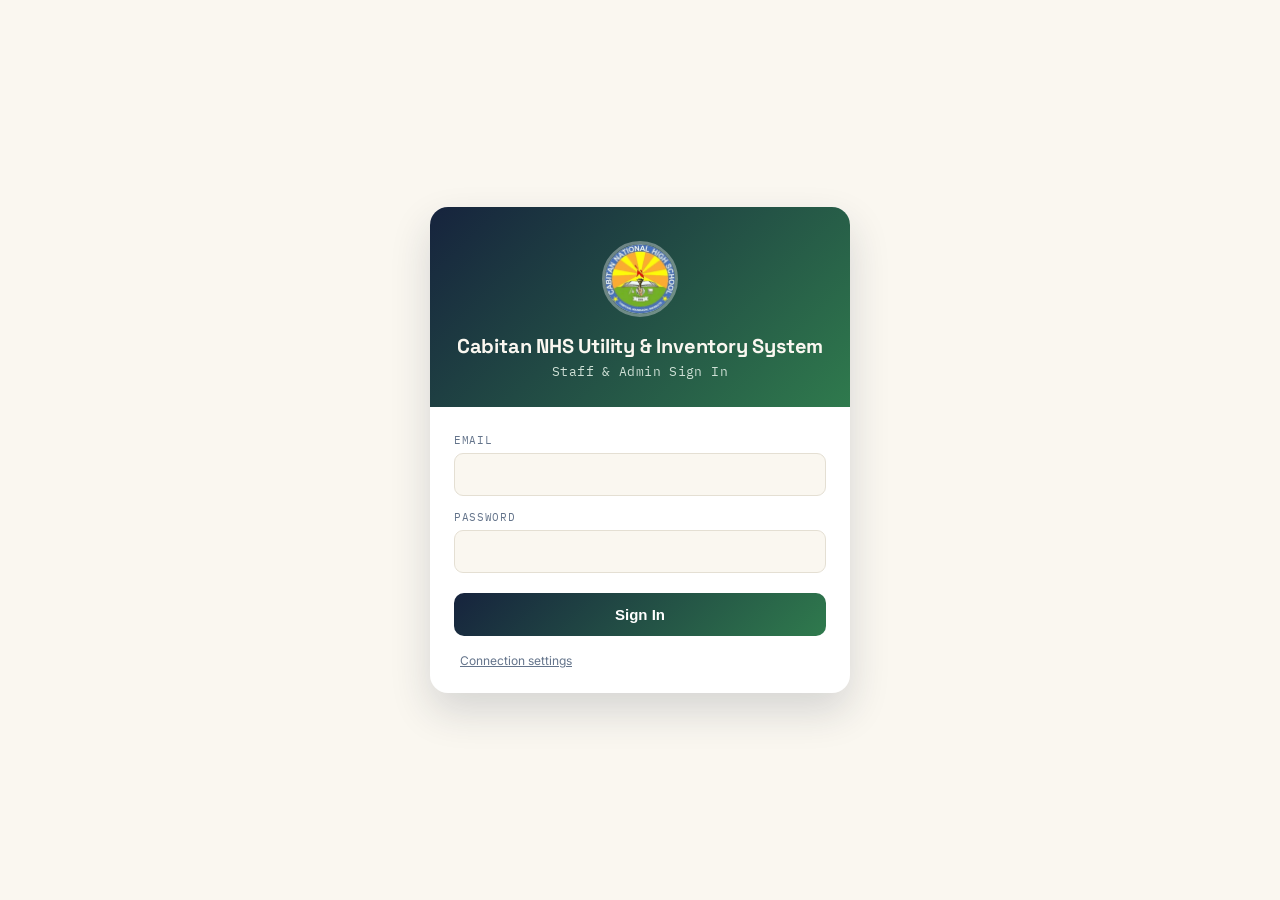
==== commit af1fb710: "Update index.html" ====
--- a/index.html
+++ b/index.html
@@ -4,6 +4,7 @@
 <meta charset="UTF-8" />
 <meta name="viewport" content="width=device-width, initial-scale=1, maximum-scale=1" />
 <title>Stock Check — Cabitan NHS</title>
+<link rel="icon" type="image/png" href="school-logo.png">
 <!--
   DEPLOYING TO GITHUB PAGES:
   1. Rename this file to index.html and upload it to your GitHub repo
@@ -124,7 +125,7 @@
   #gateScreen{min-height:100vh; display:flex; align-items:center; justify-content:center; padding:24px;}
   .gate-card{width:100%; max-width:420px; background:var(--paper-raised); border-radius:18px; overflow:hidden; box-shadow:0 18px 40px rgba(22,35,61,.16); animation:rise .3s ease backwards;}
   .gate-hero{background:linear-gradient(135deg, var(--ink), var(--green)); color:var(--paper); padding:34px 24px 28px; text-align:center;}
-  .gate-logo{width:76px; height:76px; border-radius:50%; object-fit:cover; border:3px solid rgba(255,255,255,.35); background:#fff; margin-bottom:12px;}
+  .gate-logo{width:76px; height:76px; border-radius:50%; object-fit:cover; border:3px solid rgba(255,255,255,.35); margin-bottom:12px;}
   .gate-hero h1{font-family:'Space Grotesk',sans-serif; font-weight:700; font-size:20px; margin:0 0 4px;}
   .gate-hero p{margin:0; font-size:12.5px; color:#CFE0D6; font-family:'IBM Plex Mono',monospace; letter-spacing:.03em;}
   .gate-form{padding:26px 24px 24px;}
@@ -198,7 +199,7 @@
 <div id="gateScreen">
   <div class="gate-card">
     <div class="gate-hero">
-      <img class="gate-logo" src="[data-uri]" alt="Cabitan National High School logo" />
+      <img class="gate-logo" src="[data-uri]" alt="Cabitan National High School logo" />
       <h1>Cabitan NHS Utility & Inventory System</h1>
       <p>Staff &amp; Admin Sign In</p>
     </div>
@@ -222,83 +223,6 @@
   </div>
 </div>
 
-<!-- ================= Hub (landing after sign-in) ================= -->
-<div id="hubScreen" style="display:none;">
-  <header class="hub-header">
-    <div class="brand-row">
-      <img class="brand-logo" src="[data-uri]" alt="Cabitan National High School logo" />
-      <div>
-        <p class="eyebrow">Cabitan NHS</p>
-        <h1>Utility & Inventory System</h1>
-      </div>
-    </div>
-    <div id="hubAuthControl"></div>
-  </header>
-  <main class="hub-main">
-    <p class="hub-welcome" id="hubWelcome">Welcome</p>
-    <p class="hub-sub">Choose where you'd like to go.</p>
-    <div class="tile-grid">
-      <button class="tile" id="tileDashboard">
-        <span class="tile-icon dash">&#128202;</span>
-        Dashboard
-        <span class="tile-note">Stock overview &amp; reports</span>
-      </button>
-      <button class="tile" id="tileInventory">
-        <span class="tile-icon inv">&#128230;</span>
-        Inventory
-        <span class="tile-note">Search stock, log supplies</span>
-      </button>
-    </div>
-  </main>
-</div>
-
-<div class="app" id="inventoryScreen" style="display:none;">
-  <header>
-    <div class="title-row">
-      <div class="brand-row">
-        <img class="brand-logo" src="[data-uri]" alt="Cabitan National High School logo" />
-        <div>
-          <p class="eyebrow">Cabitan NHS · Inventory</p>
-          <h1>Stock Check</h1>
-        </div>
-      </div>
-      <div id="authControl"></div>
-    </div>
-    <div class="search-row">
-      <input id="search" type="text" placeholder="Search a supply or category…" autocomplete="off" />
-      <button id="refreshBtn">Refresh</button>
-    </div>
-    <div class="meta-row">
-      <span id="metaText">Not connected</span>
-      <div style="display:flex; gap:10px; align-items:center;">
-        <button id="backToHub">&larr; Hub</button>
-        <a href="dashboard.html" id="dashboardLink" style="font-family:'IBM Plex Mono',monospace; font-size:11px; color:#8FA3C9; text-decoration:underline;">View Dashboard</a>
-        <button id="settingsToggle">Connection settings</button>
-      </div>
-    </div>
-  </header>
-
-  <div id="settingsPanel">
-    <label for="supaUrl">Supabase Project URL</label>
-    <input id="supaUrl" type="text" placeholder="https://xxxx.supabase.co" />
-    <label for="supaKey">Supabase Anon (public) Key</label>
-    <input id="supaKey" type="text" placeholder="eyJhbGciOi..." />
-    <button id="saveSettings">Save &amp; Connect</button>
-    <p class="hint">
-      Use the <strong>anon/public</strong> key only — never the service_role key.
-      <code>supply_data</code> needs Row Level Security: SELECT open to everyone,
-      INSERT restricted to signed-in staff. Settings are saved on this device only.
-    </p>
-  </div>
-
-  <main>
-    <div id="status">Enter your Supabase connection details to load current stock.</div>
-    <div class="list" id="list"></div>
-  </main>
-
-  <footer>SYNCS FROM SUPABASE · STAFF SIGN-IN REQUIRED TO LOG SUPPLIES</footer>
-</div>
-
 <!-- Set New Password sheet (shown after signing in with a temporary password) -->
 <div class="overlay" id="newPasswordOverlay">
   <div class="sheet">
@@ -311,51 +235,6 @@
     <p class="sheet-error" id="newPasswordError"></p>
     <div class="sheet-actions">
       <button class="btn-confirm" id="newPasswordConfirm" style="width:100%;">Set Password &amp; Continue</button>
-    </div>
-  </div>
-</div>
-
-<!-- Manage Staff sheet (admins only) -->
-<div class="overlay" id="manageStaffOverlay">
-  <div class="sheet">
-    <h2>Create Staff Account</h2>
-    <p class="sub">The new staff member will be able to sign in and log supplies immediately with the password you set here.</p>
-    <label for="newStaffEmail">Email</label>
-    <input id="newStaffEmail" type="email" autocomplete="off" />
-    <label for="newStaffPassword">Temporary Password</label>
-    <input id="newStaffPassword" type="text" autocomplete="off" placeholder="At least 8 characters" />
-    <p class="sheet-error" id="manageStaffError"></p>
-    <p class="sheet-error" id="manageStaffSuccess" style="color:var(--green); display:none;"></p>
-    <div class="sheet-actions">
-      <button class="btn-cancel" id="manageStaffCancel">Close</button>
-      <button class="btn-confirm" id="manageStaffConfirm">Create Account</button>
-    </div>
-  </div>
-</div>
-
-<!-- Pending Requests panel (admins only) -->
-<div class="overlay" id="requestsOverlay">
-  <div class="sheet" style="max-height:80vh; overflow-y:auto;">
-    <h2>Pending Requests</h2>
-    <p class="sub">Only admins can see this list. Stock only changes once you mark a request Fulfilled. Remove dismisses a request without touching stock.</p>
-    <div id="requestsList"></div>
-    <div class="sheet-actions">
-      <button class="btn-cancel" id="requestsCancel">Close</button>
-    </div>
-  </div>
-</div>
-
-<!-- Log transaction sheet -->
-<div class="overlay" id="logOverlay">
-  <div class="sheet">
-    <h2 id="logTitle">Log Supplies</h2>
-    <p class="sub" id="logSub"></p>
-    <label for="logQty">Quantity</label>
-    <input id="logQty" type="number" min="1" inputmode="numeric" />
-    <p class="sheet-error" id="logError"></p>
-    <div class="sheet-actions">
-      <button class="btn-cancel" id="logCancel">Cancel</button>
-      <button class="btn-confirm" id="logConfirm">Confirm</button>
     </div>
   </div>
 </div>
@@ -391,10 +270,8 @@
 const DEFAULT_SUPABASE_KEY = 'sb_publishable_L7ObwFnG5dI1VhyfTgZmZw_sZSKn8FA'; // your project's anon/public key
 
 const $ = (id) => document.getElementById(id);
-let allItems = [];       // aggregated stock, keyed list
 let session = null;      // { access_token, refresh_token, email }
-let pendingLog = null;   // { item, status }
-let connConfig = { url: DEFAULT_SUPABASE_URL, key: DEFAULT_SUPABASE_KEY }; // Supabase project URL + anon key, shared by gate + inventory settings panels
+let connConfig = { url: DEFAULT_SUPABASE_URL, key: DEFAULT_SUPABASE_KEY }; // Supabase project URL + anon key, shared by gate + Manage Staff/Pending Requests
 
 function supaUrl(){ return (connConfig.url || '').trim().replace(/\/$/, ''); }
 function supaKey(){ return (connConfig.key || '').trim(); }
@@ -402,20 +279,10 @@
 // ---------- Screen switching (gate / hub / inventory) ----------
 function showScreen(name) {
   $('gateScreen').style.display = name === 'gate' ? '' : 'none';
-  $('hubScreen').style.display = name === 'hub' ? '' : 'none';
-  $('inventoryScreen').style.display = name === 'inventory' ? '' : 'none';
-}
-
-function goToHub() {
-  $('gateEmail').value = ''; $('gatePassword').value = '';
-  renderAuthControl();
-  showScreen('hub');
-  $('hubWelcome').textContent = `Welcome, ${session.name || deriveNameFromEmail(session.email)}`;
-}
-
-function goToInventory() {
-  showScreen('inventory');
-  if (supaUrl() && supaKey()) fetchStock();
+}
+
+function goToDashboard() {
+  window.location.href = 'dashboard.html';
 }
 
 // ---------- Persisted settings & session ----------
@@ -424,7 +291,6 @@
 // Google Apps Script (HtmlService), GitHub Pages, Netlify, your own
 // server, etc. No changes needed to deploy it.
 function syncConfigInputs() {
-  $('supaUrl').value = connConfig.url; $('supaKey').value = connConfig.key;
   $('gateSupaUrl').value = connConfig.url; $('gateSupaKey').value = connConfig.key;
 }
 
@@ -448,7 +314,7 @@
   } catch (e) { /* not signed in */ }
 
   if (session) {
-    goToHub();
+    goToDashboard();
   } else {
     // Only force the settings panel open if even the baked-in default is
     // missing/unfilled -- normal staff should never hit this.
@@ -468,13 +334,6 @@
   return true;
 }
 
-async function saveSettings() {
-  const ok = await saveConnConfig($('supaUrl').value.trim(), $('supaKey').value.trim());
-  if (!ok) return;
-  $('settingsPanel').classList.remove('open');
-  fetchStock();
-}
-
 async function saveGateSettings() {
   const ok = await saveConnConfig($('gateSupaUrl').value.trim(), $('gateSupaKey').value.trim());
   if (!ok) return;
@@ -493,25 +352,6 @@
 }
 
 // ---------- Auth (Supabase GoTrue REST, no library needed) ----------
-function renderAuthControl() {
-  if (!session) return;
-  const manageBtn = session.isAdmin ? `<button class="js-manage-staff" style="margin-top:4px;">Manage Staff</button>` : '';
-  const requestsBtn = session.isAdmin ? `<button class="js-view-requests" style="margin-top:4px;">Pending Requests</button>` : '';
-  const displayName = session.name || deriveNameFromEmail(session.email);
-  const html = `<span class="auth-name" title="${escapeHtml(session.email)}">${escapeHtml(displayName)}</span><button class="js-sign-out">Sign out</button>${manageBtn}${requestsBtn}`;
-
-  for (const id of ['authControl', 'hubAuthControl']) {
-    const el = $(id);
-    if (!el) continue;
-    el.innerHTML = html;
-    el.querySelector('.js-sign-out').addEventListener('click', clearSession);
-    if (session.isAdmin) {
-      el.querySelector('.js-manage-staff').addEventListener('click', () => openOverlay('manageStaffOverlay'));
-      el.querySelector('.js-view-requests').addEventListener('click', openRequestsPanel);
-    }
-  }
-}
-
 async function doSignIn() {
   const email = $('gateEmail').value.trim();
   const password = $('gatePassword').value;
@@ -547,7 +387,7 @@
       return;
     }
 
-    goToHub();
+    goToDashboard();
   } catch (e) {
     $('gateError').textContent = e.message;
     $('gateError').style.display = 'block';
@@ -584,45 +424,10 @@
     if (!res.ok) throw new Error(data.msg || data.error_description || 'Could not set new password');
 
     closeOverlay('newPasswordOverlay');
-    goToHub();
+    goToDashboard();
   } catch (e) {
     $('newPasswordError').textContent = e.message;
     $('newPasswordError').style.display = 'block';
-  }
-}
-
-async function createStaffAccount() {
-  const email = $('newStaffEmail').value.trim();
-  const password = $('newStaffPassword').value;
-  $('manageStaffError').style.display = 'none';
-  $('manageStaffSuccess').style.display = 'none';
-
-  if (!email || !password) {
-    $('manageStaffError').textContent = 'Email and password are required.';
-    $('manageStaffError').style.display = 'block';
-    return;
-  }
-
-  try {
-    const res = await fetch(`${supaUrl()}/functions/v1/create-staff-account`, {
-      method: 'POST',
-      headers: {
-        apikey: supaKey(),
-        Authorization: `Bearer ${session.access_token}`,
-        'Content-Type': 'application/json',
-      },
-      body: JSON.stringify({ email, password }),
-    });
-    const data = await res.json();
-    if (!res.ok) throw new Error(data.error || `Request failed (${res.status})`);
-
-    $('manageStaffSuccess').textContent = `${email} can now sign in with the password you set.`;
-    $('manageStaffSuccess').style.display = 'block';
-    $('newStaffEmail').value = '';
-    $('newStaffPassword').value = '';
-  } catch (e) {
-    $('manageStaffError').textContent = e.message;
-    $('manageStaffError').style.display = 'block';
   }
 }
 
@@ -646,352 +451,6 @@
   }
 }
 
-// ---------- Stock data ----------
-async function fetchStock() {
-  const url = supaUrl(), key = supaKey();
-  if (!url || !key) {
-    $('status').textContent = 'Enter your Supabase connection details to load current stock.';
-    $('status').style.display = 'block';
-    return;
-  }
-  $('status').style.display = 'block';
-  $('status').textContent = 'Loading…';
-  $('list').innerHTML = '';
-
-  try {
-    const endpoint = `${url}/rest/v1/supply_data?select=name,category,supplier,unit,price,quantity,status,updated_at&deleted=eq.false&order=name.asc`;
-    const res = await fetch(endpoint, { headers: { apikey: key, Authorization: `Bearer ${key}` } });
-    if (!res.ok) {
-      const body = await res.json().catch(() => ({}));
-      throw new Error(body.message || body.hint || `Request failed (${res.status})`);
-    }
-    const rows = await res.json();
-
-    // supply_data is transaction-level (one row per In/Out event) -- aggregate
-    // into current stock per product, same logic as the desktop dashboard's
-    // fetch_product_stock(). Also keep the last-seen category/supplier/unit/
-    // price so logging a new transaction can reuse them.
-    const byName = {};
-    for (const row of rows) {
-      const k = row.name || '(unnamed)';
-      if (!byName[k]) byName[k] = { name: k, category: row.category, supplier: row.supplier, unit: row.unit, price: row.price, qty: 0, updated_at: row.updated_at };
-      byName[k].qty += row.status === 'In' ? Number(row.quantity) : -Number(row.quantity);
-      if (row.updated_at > byName[k].updated_at) {
-        byName[k].updated_at = row.updated_at;
-        byName[k].category = row.category; byName[k].supplier = row.supplier;
-        byName[k].unit = row.unit; byName[k].price = row.price;
-      }
-    }
-    allItems = Object.values(byName).sort((a, b) => a.name.localeCompare(b.name));
-    $('metaText').textContent = `${allItems.length} products · updated ${new Date().toLocaleTimeString()}`;
-    render(filteredItems());
-  } catch (e) {
-    $('status').style.display = 'block';
-    $('status').textContent = `Couldn't load stock: ${e.message}. Check your URL/key and that supply_data allows anon SELECT.`;
-    $('metaText').textContent = 'Connection error';
-  }
-}
-
-function filteredItems() {
-  const q = $('search').value.trim().toLowerCase();
-  if (!q) return allItems;
-  return allItems.filter(i => i.name.toLowerCase().includes(q) || (i.category || '').toLowerCase().includes(q));
-}
-
-function statusFor(qty) {
-  if (qty < 4) return { cls: 'critical', label: 'Critical' };
-  if (qty <= 5) return { cls: 'low', label: 'Low stock' };
-  return { cls: 'ok', label: 'In stock' };
-}
-
-function render(items) {
-  const list = $('list');
-  list.innerHTML = '';
-  if (items.length === 0) {
-    $('status').style.display = 'block';
-    $('status').textContent = 'No matching supplies.';
-    return;
-  }
-  $('status').style.display = 'none';
-
-  items.forEach((item, i) => {
-    const st = statusFor(item.qty);
-    const when = item.updated_at ? new Date(item.updated_at).toLocaleDateString() : '—';
-    const card = document.createElement('div');
-    card.className = 'card';
-    card.style.setProperty('--i', i);
-    card.innerHTML = `
-      <div class="card-top">
-        <div>
-          <div class="card-name">${escapeHtml(item.name)}</div>
-          <div class="card-cat">${escapeHtml(item.category || 'Uncategorized')}</div>
-        </div>
-        <div class="qty">${item.qty}</div>
-      </div>
-      <div class="card-bottom">
-        <span class="badge ${st.cls}">${st.label}</span>
-        <span class="updated">Last activity ${when}</span>
-      </div>
-      ${session ? `
-        <div class="log-row">
-          <button class="log-btn in" data-name="${escapeHtml(item.name)}" data-status="In">+ Add In</button>
-          <button class="log-btn out" data-name="${escapeHtml(item.name)}" data-status="Out">− Request</button>
-        </div>
-      ` : `
-        <div class="signin-hint"><a data-signin>Sign in</a> to log a transaction for this item</div>
-      `}
-    `;
-    list.appendChild(card);
-  });
-
-  list.querySelectorAll('.log-btn').forEach(btn => {
-    btn.addEventListener('click', () => {
-      const item = allItems.find(i => i.name === btn.dataset.name);
-      openLogSheet(item, btn.dataset.status);
-    });
-  });
-  list.querySelectorAll('[data-signin]').forEach(a => a.addEventListener('click', () => showScreen('gate')));
-}
-
-// ---------- Log transaction ----------
-// ---------- Pending Requests (admins only) ----------
-async function openRequestsPanel() {
-  openOverlay('requestsOverlay');
-  await loadPendingRequests();
-}
-
-async function loadPendingRequests() {
-  const el = $('requestsList');
-  el.innerHTML = '<p class="sub">Loading…</p>';
-  try {
-    const attempt = () => fetch(
-      `${supaUrl()}/rest/v1/item_requests?select=*&status=eq.Pending&order=requested_at.asc`,
-      { headers: { apikey: supaKey(), Authorization: `Bearer ${session.access_token}` } }
-    );
-    let res = await attempt();
-    if (res.status === 401) {
-      const ok = await refreshIfNeeded();
-      if (!ok) throw new Error('Your session expired. Please sign in again.');
-      res = await attempt();
-    }
-    if (!res.ok) {
-      const body = await res.json().catch(() => ({}));
-      throw new Error(body.message || `Request failed (${res.status})`);
-    }
-    const rows = await res.json();
-
-    el.innerHTML = rows.length ? '' : '<p class="sub">No pending requests.</p>';
-    rows.forEach(r => {
-      const when = r.requested_at ? new Date(r.requested_at).toLocaleString() : '';
-      const div = document.createElement('div');
-      div.className = 'request-row';
-      div.innerHTML = `
-        <div class="request-meta">
-          <div class="name">${escapeHtml(r.item_name)} × ${r.quantity}</div>
-          <div class="sub">${escapeHtml(r.requested_by || 'Unknown')} · ${when}</div>
-        </div>
-        <div class="request-actions">
-          <button class="remove-btn" data-id="${r.id}">Remove</button>
-          <button class="fulfill-btn" data-id="${r.id}">Mark Fulfilled</button>
-        </div>
-      `;
-      el.appendChild(div);
-    });
-    el.querySelectorAll('.fulfill-btn').forEach(btn => {
-      btn.addEventListener('click', () => fulfillRequest(rows.find(r => r.id === btn.dataset.id), btn));
-    });
-    el.querySelectorAll('.remove-btn').forEach(btn => {
-      btn.addEventListener('click', () => removeRequest(rows.find(r => r.id === btn.dataset.id), btn));
-    });
-  } catch (e) {
-    el.innerHTML = `<p class="sub" style="color:var(--rust);">Couldn't load requests: ${e.message}</p>`;
-  }
-}
-
-async function fulfillRequest(request, btn) {
-  if (!request) return;
-  btn.disabled = true;
-  btn.textContent = 'Working…';
-
-  const authHeaders = () => ({
-    apikey: supaKey(),
-    Authorization: `Bearer ${session.access_token}`,
-    'Content-Type': 'application/json',
-  });
-
-  try {
-    // 1. Mark the request Fulfilled
-    const attemptUpdate = () => fetch(`${supaUrl()}/rest/v1/item_requests?id=eq.${request.id}`, {
-      method: 'PATCH',
-      headers: { ...authHeaders(), Prefer: 'return=minimal' },
-      body: JSON.stringify({
-        status: 'Fulfilled',
-        fulfilled_by: session.email,
-        fulfilled_at: new Date().toISOString(),
-      }),
-    });
-    let updateRes = await attemptUpdate();
-    if (updateRes.status === 401) {
-      const ok = await refreshIfNeeded();
-      if (!ok) throw new Error('Your session expired. Please sign in again.');
-      updateRes = await attemptUpdate();
-    }
-    if (!updateRes.ok) {
-      const body = await updateRes.json().catch(() => ({}));
-      throw new Error(body.message || `Couldn't update request (${updateRes.status})`);
-    }
-
-    // 2. Only now does stock actually move -- create the real "Out" transaction
-    const stockRow = {
-      id: (crypto.randomUUID ? crypto.randomUUID() : String(Date.now()) + Math.random().toString(16).slice(2)),
-      category: request.category, supplier: request.supplier, name: request.item_name,
-      unit: request.unit, price: request.price, quantity: request.quantity,
-      description: '', receiver: request.requested_by,
-      date: new Date().toISOString().slice(0, 10), status: 'Out',
-      updated_at: new Date().toISOString(), deleted: false,
-    };
-    const attemptStock = () => fetch(`${supaUrl()}/rest/v1/supply_data`, {
-      method: 'POST',
-      headers: { ...authHeaders(), Prefer: 'return=minimal' },
-      body: JSON.stringify(stockRow),
-    });
-    let stockRes = await attemptStock();
-    if (stockRes.status === 401) {
-      const ok = await refreshIfNeeded();
-      if (!ok) throw new Error('Your session expired. Please sign in again.');
-      stockRes = await attemptStock();
-    }
-    if (!stockRes.ok) {
-      const body = await stockRes.json().catch(() => ({}));
-      throw new Error(body.message || `Request marked Fulfilled, but stock update failed (${stockRes.status})`);
-    }
-
-    await loadPendingRequests();
-    await fetchStock();
-  } catch (e) {
-    alert(e.message);
-    btn.disabled = false;
-    btn.textContent = 'Mark Fulfilled';
-  }
-}
-
-async function removeRequest(request, btn) {
-  if (!request) return;
-  if (!confirm(`Remove the request for "${request.item_name}" × ${request.quantity}? This does not change stock.`)) return;
-
-  btn.disabled = true;
-  btn.textContent = 'Removing…';
-
-  try {
-    const attempt = () => fetch(`${supaUrl()}/rest/v1/item_requests?id=eq.${request.id}`, {
-      method: 'PATCH',
-      headers: {
-        apikey: supaKey(),
-        Authorization: `Bearer ${session.access_token}`,
-        'Content-Type': 'application/json',
-        Prefer: 'return=minimal',
-      },
-      body: JSON.stringify({
-        status: 'Removed',
-        fulfilled_by: session.email,
-        fulfilled_at: new Date().toISOString(),
-      }),
-    });
-    let res = await attempt();
-    if (res.status === 401) {
-      const ok = await refreshIfNeeded();
-      if (!ok) throw new Error('Your session expired. Please sign in again.');
-      res = await attempt();
-    }
-    if (!res.ok) {
-      const body = await res.json().catch(() => ({}));
-      throw new Error(body.message || `Couldn't remove request (${res.status})`);
-    }
-    await loadPendingRequests();
-  } catch (e) {
-    alert(e.message);
-    btn.disabled = false;
-    btn.textContent = 'Remove';
-  }
-}
-
-function openLogSheet(item, status) {
-  pendingLog = { item, status };
-  $('logTitle').textContent = status === 'In' ? 'Log Supplies In' : 'Request Supplies Out';
-  $('logSub').textContent = status === 'In'
-    ? `${item.name} · currently ${item.qty} on hand · logged as ${session.email}`
-    : `${item.name} · currently ${item.qty} on hand · this goes to an admin for approval, requested by ${session.email}`;
-  $('logQty').value = '';
-  $('logError').style.display = 'none';
-  openOverlay('logOverlay');
-  setTimeout(() => $('logQty').focus(), 50);
-}
-
-async function confirmLog() {
-  const qty = parseInt($('logQty').value, 10);
-  if (!qty || qty <= 0) {
-    $('logError').textContent = 'Enter a quantity greater than 0.';
-    $('logError').style.display = 'block';
-    return;
-  }
-
-  const { item, status } = pendingLog;
-
-  // "In" (receiving new stock) still applies immediately. "Out" (taking stock
-  // out) now becomes a pending request instead -- stock only actually changes
-  // once an admin marks it Fulfilled (see fulfillRequest()).
-  const endpoint = status === 'In' ? 'supply_data' : 'item_requests';
-  const row = status === 'In'
-    ? {
-        id: (crypto.randomUUID ? crypto.randomUUID() : String(Date.now()) + Math.random().toString(16).slice(2)),
-        category: item.category, supplier: item.supplier, name: item.name, unit: item.unit,
-        price: item.price, quantity: qty, description: '', receiver: session.email,
-        date: new Date().toISOString().slice(0, 10), status,
-        updated_at: new Date().toISOString(), deleted: false,
-      }
-    : {
-        id: (crypto.randomUUID ? crypto.randomUUID() : String(Date.now()) + Math.random().toString(16).slice(2)),
-        item_name: item.name, category: item.category, supplier: item.supplier,
-        unit: item.unit, price: item.price, quantity: qty,
-        requested_by: session.email, status: 'Pending',
-      };
-
-  const attempt = async () => fetch(`${supaUrl()}/rest/v1/${endpoint}`, {
-    method: 'POST',
-    headers: {
-      apikey: supaKey(),
-      Authorization: `Bearer ${session.access_token}`,
-      'Content-Type': 'application/json',
-      Prefer: 'return=minimal',
-    },
-    body: JSON.stringify(row),
-  });
-
-  try {
-    let res = await attempt();
-    if (res.status === 401) {
-      // Access token likely expired -- refresh once and retry.
-      const ok = await refreshIfNeeded();
-      if (!ok) throw new Error('Your session expired. Please sign in again.');
-      res = await attempt();
-    }
-    if (!res.ok) {
-      const body = await res.json().catch(() => ({}));
-      throw new Error(body.message || body.hint || `Save failed (${res.status}). Check the INSERT policy for authenticated staff.`);
-    }
-
-    closeOverlay('logOverlay');
-    if (status === 'In') {
-      await fetchStock();
-    } else {
-      alert(`Request submitted -- an admin needs to mark it Fulfilled before stock updates.`);
-    }
-  } catch (e) {
-    $('logError').textContent = e.message;
-    $('logError').style.display = 'block';
-  }
-}
-
 // ---------- Overlay helpers ----------
 function openOverlay(id) { $(id).classList.add('open'); }
 function closeOverlay(id) { $(id).classList.remove('open'); }
@@ -1021,17 +480,7 @@
 }
 
 // ---------- Events ----------
-$('search').addEventListener('input', () => render(filteredItems()));
-$('refreshBtn').addEventListener('click', fetchStock);
-$('settingsToggle').addEventListener('click', () => $('settingsPanel').classList.toggle('open'));
-$('saveSettings').addEventListener('click', saveSettings);
-
 $('newPasswordConfirm').addEventListener('click', doSetNewPassword);
-$('manageStaffCancel').addEventListener('click', () => closeOverlay('manageStaffOverlay'));
-$('requestsCancel').addEventListener('click', () => closeOverlay('requestsOverlay'));
-$('manageStaffConfirm').addEventListener('click', createStaffAccount);
-$('logCancel').addEventListener('click', () => closeOverlay('logOverlay'));
-$('logConfirm').addEventListener('click', confirmLog);
 
 // ---------- Gate screen ----------
 $('gateSignIn').addEventListener('click', doSignIn);
@@ -1039,12 +488,6 @@
 $('gateSettingsToggle').addEventListener('click', () => $('gateSettingsPanel').classList.toggle('open'));
 $('gateSaveSettings').addEventListener('click', saveGateSettings);
 
-// ---------- Hub screen ----------
-$('tileDashboard').addEventListener('click', () => { window.location.href = 'dashboard.html'; });
-$('tileInventory').addEventListener('click', goToInventory);
-$('tileCredit').addEventListener('click', () => alert('Credit Service is coming soon.'));
-$('backToHub').addEventListener('click', () => showScreen('hub'));
-
 loadSettings();
 </script>
 </body>
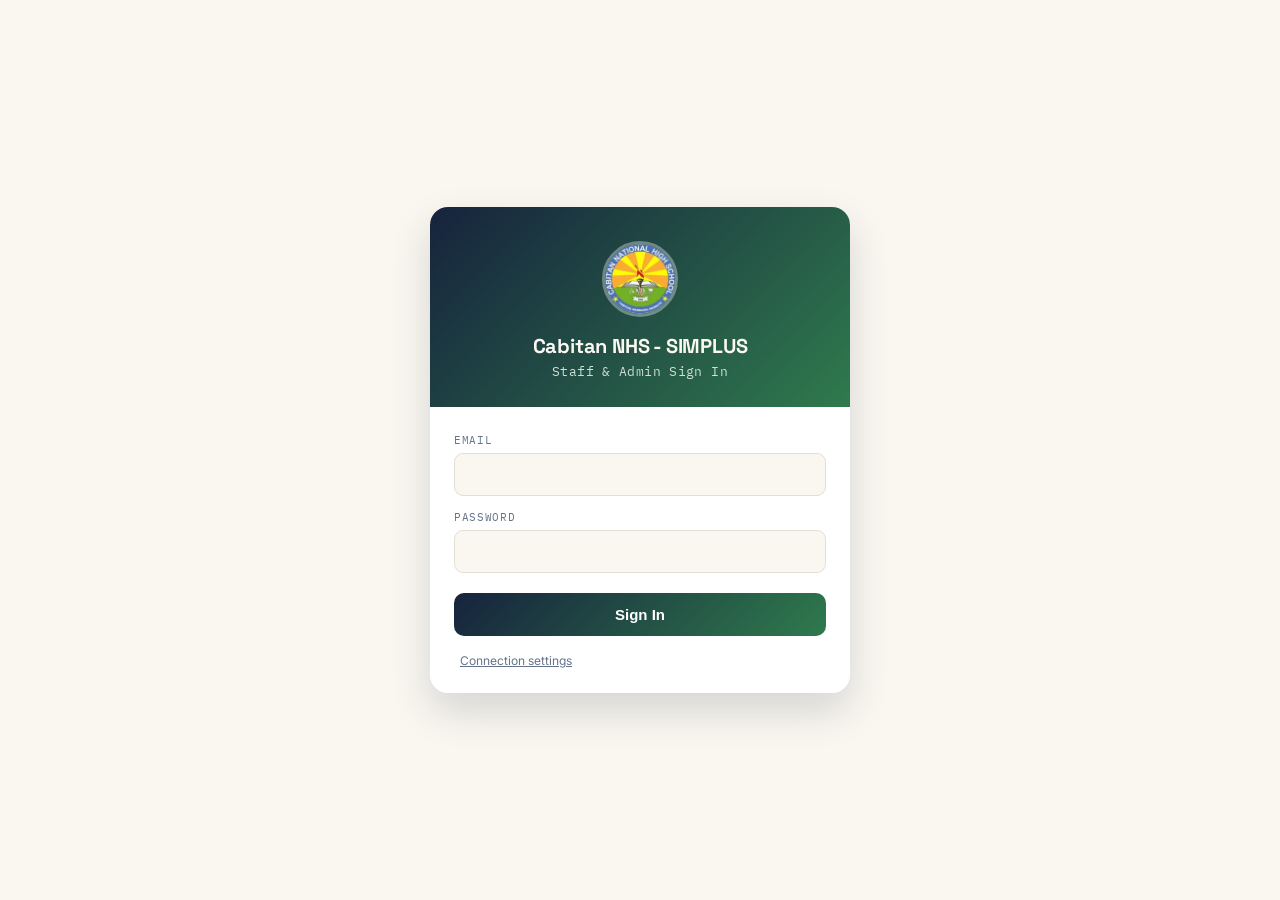
==== commit 361aa2f0: "Change title from 'Stock Check' to 'SIMPLUS'" ====
--- a/index.html
+++ b/index.html
@@ -3,7 +3,7 @@
 <head>
 <meta charset="UTF-8" />
 <meta name="viewport" content="width=device-width, initial-scale=1, maximum-scale=1" />
-<title>Stock Check — Cabitan NHS</title>
+<title>SIMPLUS - Cabitan NHS</title>
 <link rel="icon" type="image/png" href="school-logo.png">
 <!--
   DEPLOYING TO GITHUB PAGES:
@@ -200,7 +200,7 @@
   <div class="gate-card">
     <div class="gate-hero">
       <img class="gate-logo" src="[data-uri]" alt="Cabitan National High School logo" />
-      <h1>Cabitan NHS Utility & Inventory System</h1>
+      <h1>Cabitan NHS - SIMPLUS</h1>
       <p>Staff &amp; Admin Sign In</p>
     </div>
     <div class="gate-form">
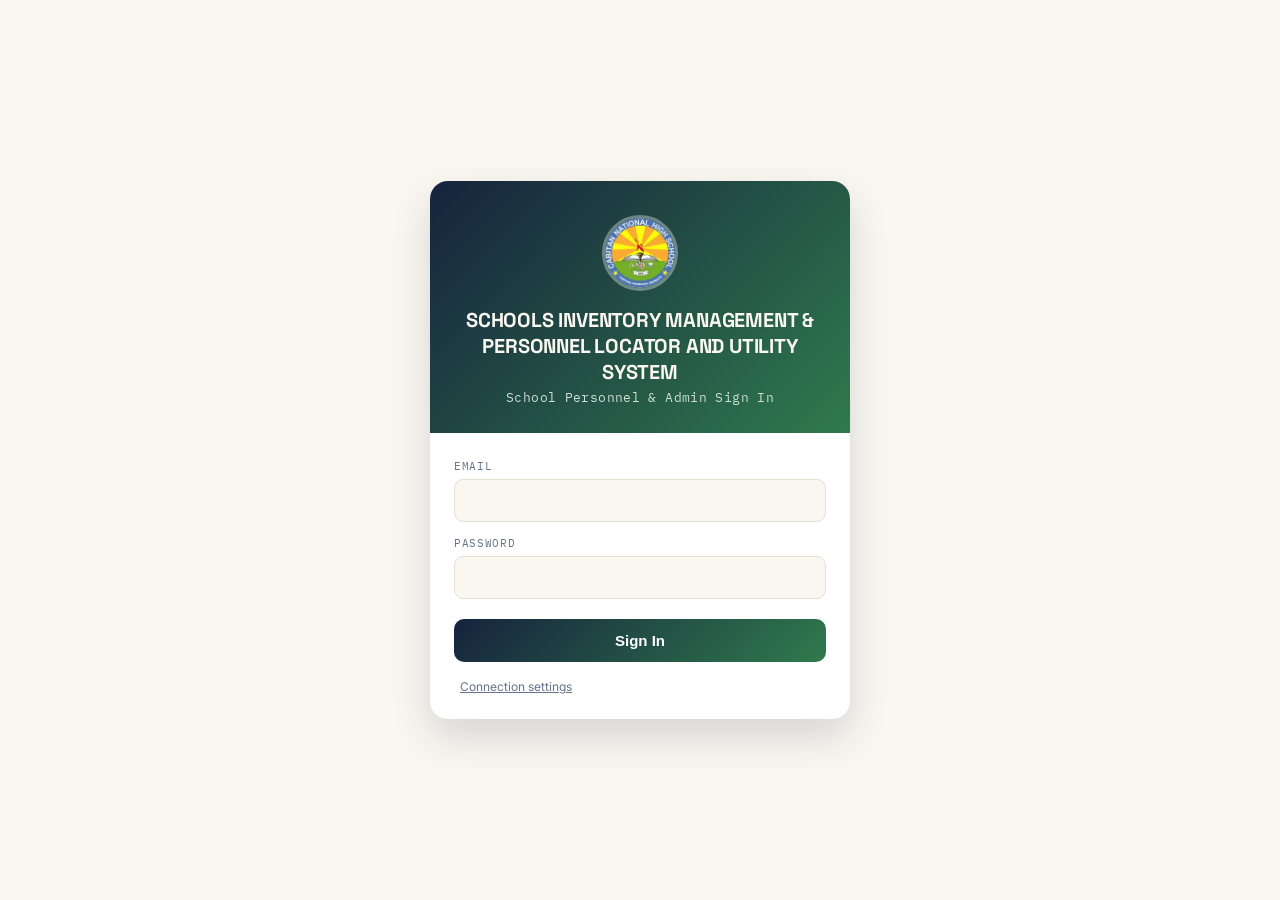
==== commit 2bb32e57: "Update index.html" ====
--- a/index.html
+++ b/index.html
@@ -200,8 +200,8 @@
   <div class="gate-card">
     <div class="gate-hero">
       <img class="gate-logo" src="[data-uri]" alt="Cabitan National High School logo" />
-      <h1>Cabitan NHS - SIMPLUS</h1>
-      <p>Staff &amp; Admin Sign In</p>
+      <h1>SCHOOLS INVENTORY MANAGEMENT & PERSONNEL LOCATOR AND UTILITY SYSTEM</h1>
+      <p>School Personnel &amp; Admin Sign In</p>
     </div>
     <div class="gate-form">
       <label for="gateEmail">Email</label>
